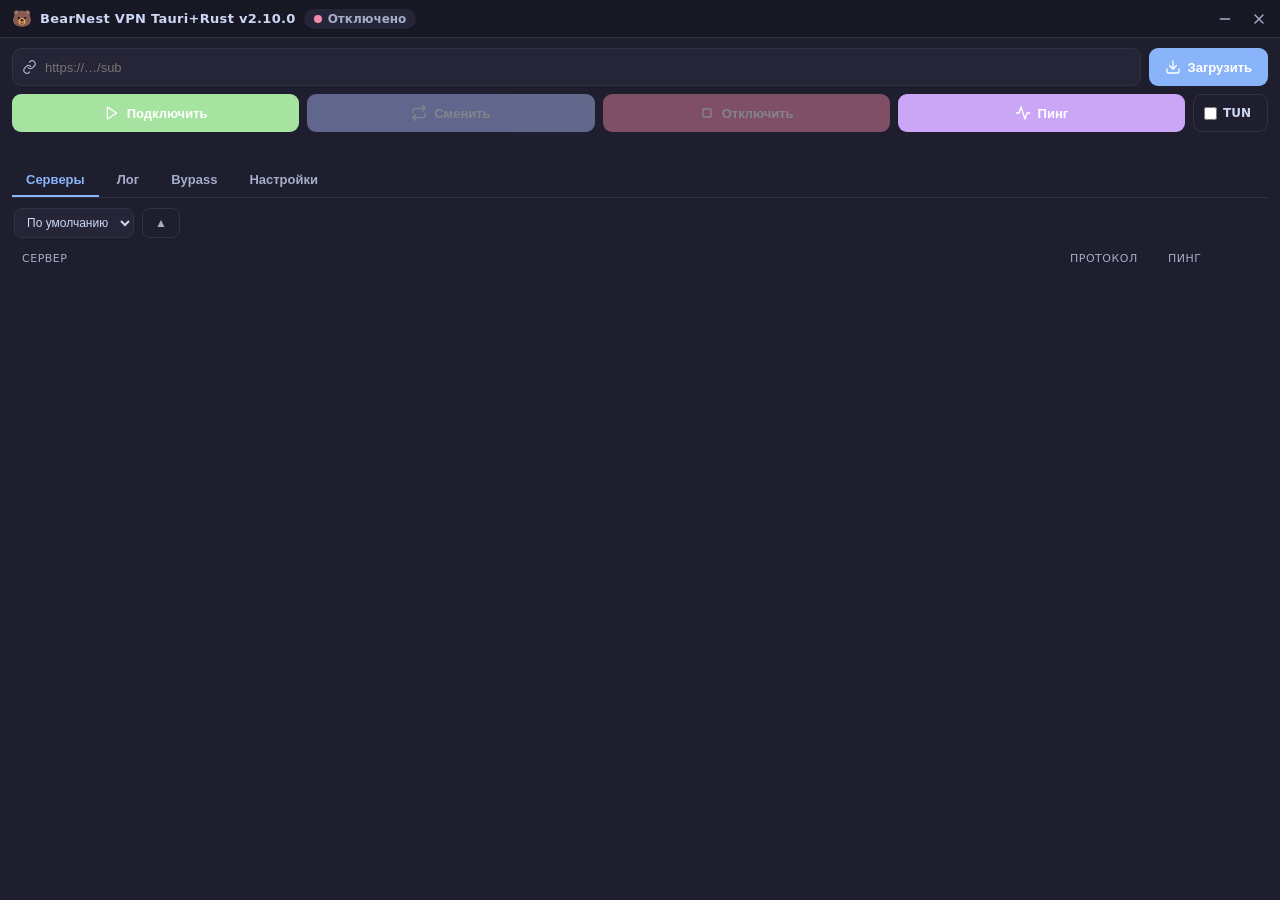
==== src/index.html @ 5aef3ad5 "BearNest VPN Tauri+Rust v2.10.0" ====
<!DOCTYPE html>
<html lang="ru" data-theme="dark">
<head>
  <meta charset="UTF-8" />
  <meta name="viewport" content="width=device-width, initial-scale=1.0" />
  <title>BearNest VPN Tauri+Rust v2.10.0</title>
  <link rel="stylesheet" href="styles.css" />
</head>
<body>
  <!-- ══ КАСТОМНЫЙ ТИТЛБАР (drag-region + иконки min/close) ══ -->
  <header class="titlebar" data-tauri-drag-region>
    <div class="tb-left" data-tauri-drag-region>
      <span class="tb-logo">🐻</span>
      <span class="tb-title" data-tauri-drag-region>BearNest VPN Tauri+Rust v2.10.0</span>
      <span id="statusPill" class="status-pill off" data-tip-i18n="TipCheckConn" style="cursor:pointer">
        <span class="dot"></span><span id="statusText">Отключено</span>
      </span>
    </div>
    <div class="tb-right">
      <span id="timerText" class="tb-timer"></span>
      <button id="btnMin" class="tb-btn" title="Свернуть">
        <svg viewBox="0 0 24 24"><line x1="5" y1="12" x2="19" y2="12"/></svg>
      </button>
      <button id="btnClose" class="tb-btn tb-close" title="Закрыть">
        <svg viewBox="0 0 24 24"><line x1="6" y1="6" x2="18" y2="18"/><line x1="18" y1="6" x2="6" y2="18"/></svg>
      </button>
    </div>
  </header>

  <main class="app">
    <!-- ══ ПАНЕЛЬ ПОДПИСКИ ══ -->
    <section id="subPanel" class="card sub-card" hidden>
      <div class="sub-row">
        <span id="subTitle" class="sub-title">AID VPN</span>
        <span id="subTraffic" class="sub-traffic">↑↓ —</span>
      </div>
      <div id="subExpire" class="sub-expire">—</div>
    </section>

    <!-- ══ URL + LOAD ══ -->
    <section class="url-row">
      <div class="input-wrap">
        <svg class="in-ico" viewBox="0 0 24 24"><path d="M10 13a5 5 0 0 0 7 0l3-3a5 5 0 0 0-7-7l-1 1"/><path d="M14 11a5 5 0 0 0-7 0l-3 3a5 5 0 0 0 7 7l1-1"/></svg>
        <input id="subUrl" type="text" spellcheck="false" placeholder="https://…/sub" />
      </div>
      <button id="btnLoad" class="btn btn-accent" data-tip-i18n="TipLoad">
        <svg viewBox="0 0 24 24"><path d="M21 15v4a2 2 0 0 1-2 2H5a2 2 0 0 1-2-2v-4"/><polyline points="7 10 12 15 17 10"/><line x1="12" y1="15" x2="12" y2="3"/></svg>
        <span data-i18n="BtnLoad">Загрузить</span>
      </button>
    </section>

    <!-- ══ КНОПКИ ДЕЙСТВИЙ (иконки) ══ -->
    <section class="actions">
      <button id="btnConnect" class="btn btn-connect" data-tip-i18n="TipConnect">
        <svg viewBox="0 0 24 24"><polygon points="5 3 19 12 5 21 5 3"/></svg>
        <span data-i18n="BtnConnect">Подключить</span>
      </button>
      <button id="btnSwitch" class="btn btn-switch" data-tip-i18n="TipSwitch" disabled>
        <svg viewBox="0 0 24 24"><polyline points="17 1 21 5 17 9"/><path d="M3 11V9a4 4 0 0 1 4-4h14"/><polyline points="7 23 3 19 7 15"/><path d="M21 13v2a4 4 0 0 1-4 4H3"/></svg>
        <span data-i18n="BtnSwitch">Сменить</span>
      </button>
      <button id="btnDisconnect" class="btn btn-stop" data-tip-i18n="TipDisconnect" disabled>
        <svg viewBox="0 0 24 24"><rect x="6" y="6" width="12" height="12" rx="1"/></svg>
        <span data-i18n="BtnDisconnect">Отключить</span>
      </button>
      <button id="btnPing" class="btn btn-ping" data-tip-i18n="TipPing">
        <svg viewBox="0 0 24 24"><path d="M22 12h-4l-3 9L9 3l-3 9H2"/></svg>
        <span data-i18n="BtnPing">Пинг</span>
      </button>
      <label class="tun-toggle" data-tip-i18n="TipTun">
        <input id="chkTun" type="checkbox" />
        <span>TUN</span>
        <span id="tunStatus" class="tun-status"></span>
      </label>
    </section>

    <div id="selectedServer" class="selected"></div>

    <!-- ══ ВКЛАДКИ ══ -->
    <nav class="tabs">
      <button class="tab active" data-tab="servers"><span data-i18n="TabServers">Серверы</span></button>
      <button class="tab" data-tab="log"><span data-i18n="TabLog">Лог</span></button>
      <button class="tab" data-tab="bypass"><span data-i18n="TabBypass">Bypass</span></button>
      <button class="tab" data-tab="settings"><span data-i18n="TabSettings">Настройки</span></button>
    </nav>

    <!-- Серверы -->
    <section class="panel active" data-panel="servers">
      <div class="server-toolbar">
        <select id="sortSelect" class="mini-select">
          <option value="default" data-i18n="SortDefault">По умолчанию</option>
          <option value="name" data-i18n="SortName">Имя</option>
          <option value="proto" data-i18n="SortProto">Протокол</option>
          <option value="ping" data-i18n="SortPing">Пинг</option>
        </select>
        <button id="sortDirBtn" class="btn btn-ghost btn-sm" data-tip-i18n="TipSortDir">▲</button>
      </div>
      <div class="server-head">
        <span class="col" data-sort="name"><span data-i18n="ColServer">Сервер</span><i class="ar"></i></span>
        <span class="col" data-sort="proto"><span data-i18n="ColProtocol">Протокол</span><i class="ar"></i></span>
        <span class="col" data-sort="ping"><span data-i18n="ColPing">Пинг</span><i class="ar"></i></span>
      </div>
      <ul id="serverList" class="server-list"></ul>
    </section>

    <!-- Лог -->
    <section class="panel" data-panel="log">
      <div class="log-toolbar">
        <select id="logFilter" class="mini-select">
          <option value="all" data-i18n="FilterAll">Всё</option>
          <option value="bearnest">BearNest</option>
          <option value="error">Ошибки</option>
        </select>
        <button id="btnPauseLog" class="btn btn-ghost btn-sm">
          <svg viewBox="0 0 24 24"><rect x="6" y="4" width="4" height="16"/><rect x="14" y="4" width="4" height="16"/></svg>
          <span data-i18n="BtnPause">Пауза</span>
        </button>
        <button id="btnClearLog" class="btn btn-ghost btn-sm">
          <svg viewBox="0 0 24 24"><polyline points="3 6 5 6 21 6"/><path d="M19 6v14a2 2 0 0 1-2 2H7a2 2 0 0 1-2-2V6m3 0V4a2 2 0 0 1 2-2h4a2 2 0 0 1 2 2v2"/></svg>
          <span data-i18n="BtnClear">Очистить</span>
        </button>
      </div>
      <div id="logBox" class="log-box"></div>
    </section>

    <!-- Bypass -->
    <section class="panel" data-panel="bypass">
      <div class="quick-add">
        <input id="quickDomain" type="text" spellcheck="false" placeholder="google.com" />
        <button id="btnAddDomain" class="btn btn-sm btn-accent"><span data-i18n="BtnAdd">Добавить</span></button>
      </div>
      <label class="chk-line">
        <input id="chkBypassLan" type="checkbox" checked />
        <span data-i18n="BypassLan">Локальную сеть — напрямую</span>
      </label>
      <div class="field">
        <label data-i18n="BypassDomains">Домены напрямую (по одному на строку)</label>
        <textarea id="bypassDomains" spellcheck="false" rows="5"></textarea>
      </div>
      <div class="field">
        <label data-i18n="BypassIPs">IP / CIDR напрямую</label>
        <textarea id="bypassIPs" spellcheck="false" rows="3"></textarea>
      </div>
      <div class="bypass-actions">
        <button id="btnSaveBypass" class="btn btn-accent"><span data-i18n="BtnSaveRules">Сохранить правила</span></button>
        <span id="splitStatus" class="split-status"></span>
      </div>
    </section>

    <!-- Настройки -->
    <section class="panel" data-panel="settings">
      <div class="setting-row">
        <label data-i18n="Theme">Тема</label>
        <div class="row-controls">
          <select id="themeSelect" class="mini-select">
            <option value="dark">🌙 Dark</option>
            <option value="light">☀️ Light</option>
            <option value="nord">🏔️ Nord</option>
            <option value="bear">🐻 Bear</option>
          </select>
          <button id="btnThemeEdit" class="btn btn-ghost btn-sm">
            <svg viewBox="0 0 24 24"><path d="M12 20h9"/><path d="M16.5 3.5a2.1 2.1 0 0 1 3 3L7 19l-4 1 1-4Z"/></svg>
            <span data-i18n="ThemeEdit">Редактор</span>
          </button>
          <button id="btnImportTheme" class="btn btn-ghost btn-sm icon-btn" data-tip-i18n="TipImportTheme">
            <svg viewBox="0 0 24 24"><path d="M21 15v4a2 2 0 0 1-2 2H5a2 2 0 0 1-2-2v-4"/><polyline points="7 10 12 15 17 10"/><line x1="12" y1="15" x2="12" y2="3"/></svg>
          </button>
          <button id="btnExportTheme" class="btn btn-ghost btn-sm icon-btn" data-tip-i18n="TipExportTheme">
            <svg viewBox="0 0 24 24"><path d="M21 15v4a2 2 0 0 1-2 2H5a2 2 0 0 1-2-2v-4"/><polyline points="17 8 12 3 7 8"/><line x1="12" y1="3" x2="12" y2="15"/></svg>
          </button>
          <button id="btnDelTheme" class="btn btn-ghost btn-sm icon-btn danger" data-tip-i18n="TipDelTheme" hidden>
            <svg viewBox="0 0 24 24"><polyline points="3 6 5 6 21 6"/><path d="M19 6v14a2 2 0 0 1-2 2H7a2 2 0 0 1-2-2V6m3 0V4a2 2 0 0 1 2-2h4a2 2 0 0 1 2 2v2"/></svg>
          </button>
        </div>
      </div>
      <div class="setting-row">
        <label data-i18n="Language">Язык</label>
        <select id="langSelect" class="mini-select">
          <option value="ru">🇷🇺 RU</option>
          <option value="en">🇬🇧 EN</option>
        </select>
      </div>
      <div class="setting-row">
        <label data-i18n="AutoConnect">Автоподключение при старте</label>
        <input id="chkAutoConnect" type="checkbox" />
      </div>
      <div class="setting-row">
        <label data-i18n="AutoSwitchFail">Автопереключение при сбое</label>
        <input id="chkAutoSwitchFail" type="checkbox" />
      </div>
      <div class="setting-row">
        <label data-i18n="BackupSettings">Настройки клиента</label>
        <div class="row-controls">
          <button id="btnImportSettings" class="btn btn-ghost btn-sm" data-tip-i18n="TipImportSettings">
            <svg viewBox="0 0 24 24"><path d="M21 15v4a2 2 0 0 1-2 2H5a2 2 0 0 1-2-2v-4"/><polyline points="7 10 12 15 17 10"/><line x1="12" y1="15" x2="12" y2="3"/></svg>
            <span data-i18n="BtnImport">Импорт</span>
          </button>
          <button id="btnExportSettings" class="btn btn-ghost btn-sm" data-tip-i18n="TipExportSettings">
            <svg viewBox="0 0 24 24"><path d="M21 15v4a2 2 0 0 1-2 2H5a2 2 0 0 1-2-2v-4"/><polyline points="17 8 12 3 7 8"/><line x1="12" y1="3" x2="12" y2="15"/></svg>
            <span data-i18n="BtnExport">Экспорт</span>
          </button>
        </div>
      </div>
      <div class="about" id="about">BearNest • Rust + Tauri</div>
    </section>
  </main>


  <!-- ══ ТОСТ ══ -->
  <div id="toast" class="toast">
    <span id="toastIcon">✅</span><span id="toastText"></span>
  </div>

  <script src="themes.js"></script>
  <script src="i18n.js"></script>
  <script src="main.js"></script>
</body>
</html>
---- src/styles.css ----
/* ============================================================================
   styles.css — компактная тема BearNest. Всё на CSS-переменных, смена темы =
   переключение data-theme на <html>. Четыре темы: dark(Catppuccin), light,
   nord, bear — соответствуют вашим Themes/*.xaml.
   ============================================================================ */

/* ── Тёмная (Catppuccin Mocha) — по умолчанию ── */
:root, [data-theme="dark"] {
  --bg:        #1e1e2e;
  --bg-2:      #181825;
  --card:      #252537;
  --card-2:    #2a2a3c;
  --text:      #cdd6f4;
  --text-dim:  #a6adc8;
  --border:    #313244;
  --accent:    #89b4fa;
  --accent-2:  #b4befe;
  --green:     #a6e3a1;
  --red:       #f38ba8;
  --yellow:    #f9e2af;
  --orange:    #fab387;
  --mauve:     #cba6f7;
  --shadow:    rgba(0,0,0,.35);
  --btn-text:  #ffffff;
}
[data-theme="light"] {
  --bg:        #eff1f5;
  --bg-2:      #e6e9ef;
  --card:      #ffffff;
  --card-2:    #f2f4f8;
  --text:      #4c4f69;
  --text-dim:  #6c6f85;
  --border:    #ccd0da;
  --accent:    #1e66f5;
  --accent-2:  #7287fd;
  --green:     #40a02b;
  --red:       #d20f39;
  --yellow:    #df8e1d;
  --orange:    #fe640b;
  --mauve:     #8839ef;
  --shadow:    rgba(0,0,0,.12);
  --btn-text:  #ffffff;
}
[data-theme="nord"] {
  --bg:        #2e3440;
  --bg-2:      #272c36;
  --card:      #3b4252;
  --card-2:    #434c5e;
  --text:      #eceff4;
  --text-dim:  #d8dee9;
  --border:    #434c5e;
  --accent:    #88c0d0;
  --accent-2:  #81a1c1;
  --green:     #a3be8c;
  --red:       #bf616a;
  --yellow:    #ebcb8b;
  --orange:    #d08770;
  --mauve:     #b48ead;
  --shadow:    rgba(0,0,0,.35);
  --btn-text:  #ffffff;
}
[data-theme="bear"] {
  --bg:        #2b2119;
  --bg-2:      #241b14;
  --card:      #3a2c20;
  --card-2:    #443426;
  --text:      #f0e6da;
  --text-dim:  #c9b8a5;
  --border:    #4a3728;
  --accent:    #e0a458;
  --accent-2:  #d98c3f;
  --green:     #a3c586;
  --red:       #e08a7a;
  --yellow:    #e8c07d;
  --orange:    #e0a458;
  --mauve:     #c9a06a;
  --shadow:    rgba(0,0,0,.4);
  --btn-text:  #ffffff;
}


 ::-webkit-scrollbar {
    width: 30px !important; 
    background-color: #c1a5ef00 !important; 
}
 ::-webkit-scrollbar-thumb {
    user-select: none !important; 
    cursor: context-menu !important;
    background-color: #c1a5ef  !important; 
    border-radius: 15px !important;
    border: 3px solid #4f3e6a ;
    height: 125px !important;
}

 ::-webkit-scrollbar-thumb:hover { 
    background-color: #29795c !important;
    border: 3px solid #42cd96 ;
 }

 ::-webkit-scrollbar-track {
    background: #22c2c200  !important;
    border-radius: 18px !important;
}
 ::-webkit-scrollbar-corner {
    background: transparent !important;
}

* { box-sizing: border-box; margin: 0; padding: 0; }

html, body {
  height: 100%;
  background: var(--bg);
  color: var(--text);
  font-family: "Segoe UI", system-ui, -apple-system, sans-serif;
  font-size: 13px;
  user-select: none;
  overflow: hidden;
}

svg { width: 16px; height: 16px; fill: none; stroke: currentColor; stroke-width: 2; stroke-linecap: round; stroke-linejoin: round; }

/* ── Титлбар ── */
.titlebar {
  height: 38px;
  display: flex; align-items: center; justify-content: space-between;
  background: var(--bg-2);
  border-bottom: 1px solid var(--border);
  padding: 0 6px 0 12px;
}
.tb-left { display: flex; align-items: center; gap: 8px; flex: 1; height: 100%; }
.tb-logo { font-size: 16px; }
.tb-title { font-weight: 600; letter-spacing: .3px; }
.tb-right { display: flex; align-items: center; gap: 4px; }
.tb-timer { color: var(--text-dim); font-variant-numeric: tabular-nums; font-size: 12px; margin-right: 6px; }
.tb-btn {
  width: 30px; height: 26px; display: grid; place-items: center;
  background: transparent; border: none; color: var(--text-dim);
  border-radius: 6px; cursor: pointer;
}
.tb-btn:hover { background: var(--card); color: var(--text); }
.tb-close:hover { background: var(--red); color: #fff; }

.status-pill {
  display: inline-flex; align-items: center; gap: 6px;
  padding: 3px 10px; border-radius: 999px; font-size: 12px; font-weight: 600;
  background: var(--card);
}
.status-pill .dot { width: 8px; height: 8px; border-radius: 50%; background: var(--red); }
.status-pill.on  { color: var(--green); }
.status-pill.on .dot { background: var(--green); box-shadow: 0 0 8px var(--green); }
.status-pill.off { color: var(--text-dim); }

/* ── Основная область ── */
.app { padding: 10px 12px; height: calc(100% - 38px); display: flex; flex-direction: column; gap: 8px; overflow: hidden; }

.card { background: var(--card); border: 1px solid var(--border); border-radius: 10px; padding: 8px 12px; }
.sub-card .sub-row { display: flex; justify-content: space-between; align-items: center; }
.sub-title { font-weight: 600; }
.sub-traffic { color: var(--accent); font-variant-numeric: tabular-nums; font-size: 12px; }
.sub-expire { color: var(--text-dim); font-size: 12px; margin-top: 2px; }

/* ── URL row ── */
.url-row { display: flex; gap: 8px; }
.input-wrap { position: relative; flex: 1; }
.in-ico { position: absolute; left: 10px; top: 50%; transform: translateY(-50%); color: var(--text-dim); width: 15px; height: 15px; }
.input-wrap input {
  width: 100%; height: 38px; padding: 0 12px 0 32px;
  background: var(--card); border: 1px solid var(--border); border-radius: 9px;
  color: var(--text); font-size: 13px; user-select: text;
}
.input-wrap input:focus { outline: none; border-color: var(--accent); }

/* ── Кнопки ── */
.btn {
  display: inline-flex; align-items: center; justify-content: center; gap: 7px;
  height: 38px; padding: 0 16px; border: none; border-radius: 9px;
  background: var(--card); color: var(--text); cursor: pointer;
  font-size: 13px; font-weight: 600; white-space: nowrap;
  transition: filter .12s, transform .04s;
}
.btn:hover:not(:disabled) { filter: brightness(1.12); }
.btn:active:not(:disabled) { transform: translateY(1px); }
.btn:disabled { opacity: .45; cursor: default; }
.btn-sm { height: 30px; padding: 0 12px; font-size: 12px; border-radius: 8px; }
.btn-accent  { background: var(--accent); color: var(--btn-text); }
.btn-connect { background: var(--green);  color: var(--btn-text); }
.btn-switch  { background: var(--accent-2); color: var(--btn-text); }
.btn-stop    { background: var(--red);    color: var(--btn-text); }
.btn-ping    { background: var(--mauve);  color: var(--btn-text); }
.btn-ghost   { background: transparent; border: 1px solid var(--border); color: var(--text-dim); }
.btn-ghost.paused { border-color: var(--yellow); color: var(--yellow); }

.actions { display: flex; gap: 8px; align-items: center; flex-wrap: wrap; }
.actions .btn { flex: 1; min-width: 92px; }
.tun-toggle {
  display: inline-flex; align-items: center; gap: 6px; cursor: pointer;
  padding: 0 10px; height: 38px; border: 1px solid var(--border); border-radius: 9px;
  font-weight: 600; font-size: 12px;
}
.tun-toggle input { accent-color: var(--accent); }
.tun-status { color: var(--green); font-size: 11px; }

.selected { color: var(--accent); font-size: 12px; min-height: 16px; padding-left: 2px; }

/* ── Вкладки ── */
.tabs { display: flex; gap: 4px; border-bottom: 1px solid var(--border); }
.tab {
  background: transparent; border: none; color: var(--text-dim);
  padding: 8px 14px; cursor: pointer; font-size: 13px; font-weight: 600;
  border-bottom: 2px solid transparent;
}
.tab:hover { color: var(--text); }
.tab.active { color: var(--accent); border-bottom-color: var(--accent); }

.panel { display: none; flex: 1; min-height: 0; overflow: auto; }
.panel.active { display: block; }
/* Лог: панель — flex-колонка на всю высоту; тулбар закреплён, скроллится ТОЛЬКО лог */
.panel[data-panel="log"].active { display: flex; flex-direction: column; overflow: hidden; }
.panel[data-panel="log"] .log-toolbar { flex: 0 0 auto; }

/* ── Серверы ── */
.server-head {
  display: grid; grid-template-columns: 1fr 90px 90px; gap: 8px;
  padding: 6px 10px; color: var(--text-dim); font-size: 11px; text-transform: uppercase; letter-spacing: .5px;
}
.server-list { list-style: none; }
.server-item {
  display: grid; grid-template-columns: 1fr 90px 90px; gap: 8px; align-items: center;
  padding: 9px 10px; border-radius: 8px; cursor: pointer; border: 1px solid transparent;
}
.server-item:hover { background: var(--card); }
.server-item.selected { background: var(--card); border-color: var(--accent); }
.server-item.connected { background: var(--card); border-color: var(--accent); }
.server-item.connected .s-name { font-weight: 700; color: var(--text); }
.s-flag {
  display: inline-block; width: 20px; height: 15px; margin-right: 8px;
  vertical-align: middle; border-radius: 2px; overflow: hidden; box-shadow: 0 0 0 1px var(--border);
}
.s-flag svg { width: 100%; height: 100%; display: block; }
.s-badge {
  display: inline-block; min-width: 20px; height: 15px; line-height: 15px; text-align: center;
  margin-right: 8px; padding: 0 3px; font-size: 9px; font-weight: 700; border-radius: 3px;
  background: var(--card-2); color: var(--text-dim); vertical-align: middle;
}
.s-dot {
  display: inline-block; width: 9px; height: 9px; border-radius: 50%;
  margin-right: 8px; vertical-align: middle; box-sizing: border-box;
  background: transparent; border: 2px solid transparent;
}
.server-item.selected .s-dot { border-color: var(--accent); }              /* выбран — кольцо */
.server-item.connected .s-dot { background: var(--green); border-color: var(--green); box-shadow: 0 0 8px var(--green); } /* подключён — 🟢 */
.server-item .s-name { overflow: hidden; text-overflow: ellipsis; white-space: nowrap; }
.server-item .s-proto { color: var(--text-dim); font-size: 12px; }
.server-item .s-ping { font-variant-numeric: tabular-nums; font-size: 12px; }

/* ── Лог ── */
.log-toolbar { display: flex; gap: 8px; align-items: center; padding: 4px 0 8px; }
.mini-select {
  height: 30px; background: var(--card); color: var(--text);
  border: 1px solid var(--border); border-radius: 8px; padding: 0 8px; font-size: 12px;
}
.log-box {
  background: var(--bg-2); border: 1px solid var(--border); border-radius: 9px;
  padding: 8px 10px; font-family: "Cascadia Code", Consolas, monospace; font-size: 11.5px;
  line-height: 1.55; flex: 1 1 auto; min-height: 0; overflow: auto; user-select: text;
}
.log-line { white-space: pre-wrap; word-break: break-all; }
.log-line.err { color: var(--red); }
.log-line.ok  { color: var(--green); }
.log-line.bn  { color: var(--accent); }

/* ── Bypass ── */
.quick-add { display: flex; gap: 8px; margin-bottom: 8px; }
.quick-add input {
  flex: 1; height: 30px; padding: 0 10px; background: var(--card);
  border: 1px solid var(--border); border-radius: 8px; color: var(--text); user-select: text;
}
.chk-line { display: flex; align-items: center; gap: 8px; margin: 6px 0 10px; cursor: pointer; }
.chk-line input, .setting-row input[type=checkbox] { accent-color: var(--accent); width: 16px; height: 16px; }
.field { margin-bottom: 10px; }
.field label { display: block; color: var(--text-dim); font-size: 12px; margin-bottom: 4px; }
textarea {
  width: 100%; background: var(--bg-2); border: 1px solid var(--border); border-radius: 8px;
  color: var(--text); padding: 8px 10px; font-family: "Cascadia Code", Consolas, monospace;
  font-size: 12px; resize: vertical; user-select: text;
}
textarea:focus { outline: none; border-color: var(--accent); }
.bypass-actions { display: flex; gap: 12px; align-items: center; }
.split-status { color: var(--green); font-size: 12px; }

/* ── Настройки ── */
.setting-row { display: flex; justify-content: space-between; align-items: center; padding: 10px 4px; border-bottom: 1px solid var(--border); }
.about { margin-top: 14px; color: var(--text-dim); font-size: 11px; text-align: center; }

/* ── Тост ── */
.toast {
  position: fixed; bottom: 18px; left: 50%; transform: translate(-50%, 30px);
  background: var(--card); border: 1px solid var(--border); border-radius: 12px;
  padding: 10px 16px; display: flex; align-items: center; gap: 10px;
  box-shadow: 0 8px 30px var(--shadow); opacity: 0; pointer-events: none;
  transition: opacity .2s, transform .2s; font-weight: 600; z-index: 100;
}
.toast.show { opacity: 1; transform: translate(-50%, 0); }

/* Скроллбары */
::-webkit-scrollbar {
   width: var(--sb-size, 8px); height: var(--sb-size, 8px); }
::-webkit-scrollbar-thumb {
   background: var(--sb-thumb, var(--border)); border-radius: 8px; }
::-webkit-scrollbar-track { 
  background: transparent; }

/* ── Редактор темы: строки-контролы, цвет-инпут, модалка ── */
.row-controls { display: flex; gap: 8px; align-items: center; flex-wrap: wrap; justify-content: flex-end; }
.color-inp {
  width: 34px; height: 26px; padding: 0; border: 1px solid var(--border);
  border-radius: 6px; background: var(--card); cursor: pointer;
}
.hex-inp {
  width: 92px; height: 28px; background: var(--bg-2); border: 1px solid var(--border);
  border-radius: 6px; color: var(--text); padding: 0 8px; user-select: text;
  font-family: "Cascadia Code", Consolas, monospace; font-size: 12px; text-transform: lowercase;
}
.hex-inp:focus, .color-inp:focus { outline: none; border-color: var(--accent); }

.modal-overlay {
  position: fixed; inset: 0; background: rgba(0,0,0,.45);
  display: flex; align-items: center; justify-content: center; z-index: 200;
}
/* атрибут hidden должен перекрывать display:flex, иначе модалка не закрывается */
.modal-overlay[hidden] { display: none; }
.modal {
  width: 360px; max-width: 92vw; background: var(--card);
  border: 1px solid var(--border); border-radius: 14px;
  box-shadow: 0 20px 60px var(--shadow); overflow: hidden;
}
.modal-head {
  display: flex; align-items: center; justify-content: space-between;
  padding: 12px 14px; border-bottom: 1px solid var(--border); font-weight: 600;
}
.modal-body { padding: 12px 14px; display: flex; flex-direction: column; gap: 10px; max-height: 60vh; overflow: auto; }
.color-row { display: flex; align-items: center; gap: 10px; }
.color-row span { flex: 1; color: var(--text-dim); font-size: 13px; }
.modal-foot { display: flex; align-items: center; gap: 8px; padding: 12px 14px; border-top: 1px solid var(--border); }

/* ── Секция скролла и диалог имени в редакторе тем ── */
.modal-scroll { padding: 4px 14px 12px; border-top: 1px solid var(--border); 
  display: flex; flex-direction: column; gap: 10px; }
.ms-row { display: flex; align-items: center; justify-content: space-between; 
  gap: 10px; }
.ms-row > span { color: var(--text-dim); font-size: 13px; }
.modal-sm { width: 300px; }
.name-inp {
  width: 100%; height: 34px; background: var(--bg-2); border: 1px solid var(--border);
  border-radius: 8px; color: var(--text); padding: 0 10px; font-size: 14px; user-select: text;
}
.name-inp:focus { outline: none; border-color: var(--accent); }

/* ── Плавающая (перетаскиваемая) модалка редактора ── */
.modal-overlay.floating { background: transparent; pointer-events: none; display: block; }
.modal-overlay.floating[hidden] { display: none; } /* hidden должен перекрывать floating */
.modal-overlay.floating .modal { pointer-events: auto; position: absolute; box-shadow: 0 24px 70px var(--shadow); }
.modal-head { cursor: move; user-select: none; }

/* ── Сортировка серверов ── */
.server-toolbar { display: flex; gap: 8px; align-items: center; padding: 2px 2px 8px; }
.server-head .col { cursor: pointer; user-select: none; display: inline-flex; align-items: center; }
.server-head .col:hover { color: var(--text); }
.server-head .col .ar { font-style: normal; color: var(--accent); font-size: 10px; }

/* ── Ховер-превью цвета ── */
.color-preview {
  position: fixed; width: 74px; height: 40px; border-radius: 8px;
  border: 2px solid var(--border); box-shadow: 0 8px 24px var(--shadow);
  z-index: 300; pointer-events: none; display: flex; align-items: flex-end; justify-content: center;
}
.color-preview .cp-hex {
  font-family: "Cascadia Code", Consolas, monospace; font-size: 10px;
  background: rgba(0,0,0,.55); color: #fff; padding: 1px 4px; border-radius: 4px; margin-bottom: 3px;
}
.color-preview[hidden] { display: none; }

/* ── Окно редактора темы (editor.html) ── */
.ed-wrap { display: flex; flex-direction: column; height: calc(100% - 38px); }
.ed-body { flex: 1; overflow: auto; padding: 12px 14px; display: flex; flex-direction: column; gap: 10px; }
.ed-scroll { border-top: 1px solid var(--border); padding-top: 10px; margin-top: 4px; display: flex; flex-direction: column; gap: 10px; }
.ed-foot { display: flex; gap: 8px; align-items: center; padding: 10px 14px; border-top: 1px solid var(--border); }

/* ── Группы в редакторе тем + корзина удаления темы ── */
.grp-title { margin: 12px 2px 2px; color: var(--text-dim); font-size: 10px; letter-spacing: .6px; text-transform: uppercase; }
.grp-title:first-child { margin-top: 0; }
.icon-btn { width: 30px; height: 30px; padding: 0; display: grid; place-items: center; }
.icon-btn.danger:hover { border-color: var(--red); color: var(--red); }

/* Глобальный тултип, который создается в body */
.global-tooltip {
  position: fixed; /* Вырывает из любого overflow */
  z-index: 99999999 !important; /* Всегда выше всех окон и элементов */
  pointer-events: none; /* Чтобы не мешал кликам */
  background: var(--bg-2);
  color: var(--text);
  border: 1px solid var(--border);
  padding: 4px 8px;
  border-radius: 6px;
  font-size: 11px;
  font-weight: 600;
  white-space: nowrap;
  box-shadow: 0 6px 20px var(--shadow);
  opacity: 0;
  transition: opacity 0.15s ease; /* Плавное появление */
}

.global-tooltip.visible {
  opacity: 1;
}

/* ── Мультиподписка: сворачиваемые группы подписок ── */
.sub-head {
  display: grid; grid-template-columns: 18px 1fr auto auto; gap: 8px; align-items: center;
  padding: 8px 10px; margin-top: 6px; border-radius: 8px; cursor: pointer;
  background: var(--card); border: 1px solid var(--border);
  position: sticky; top: 0; z-index: 5;
}
.sub-head:first-child { margin-top: 0; }
.sub-head:hover { border-color: var(--accent); }
.sub-chev { display: inline-flex; color: var(--text-dim); transition: transform .15s; }
.sub-chev svg { width: 14px; height: 14px; }
.sub-head:not(.collapsed) .sub-chev { transform: rotate(90deg); }
.sub-name { font-weight: 700; overflow: hidden; text-overflow: ellipsis; white-space: nowrap; }
.sub-name.busy::after { content: " …"; color: var(--accent); }
.sub-meta { color: var(--text-dim); font-size: 11px; white-space: nowrap; }
.sub-actions { display: inline-flex; gap: 4px; }
.sub-btn {
  width: 26px; height: 26px; padding: 0; display: grid; place-items: center;
  background: transparent; border: 1px solid transparent; border-radius: 6px;
  color: var(--text-dim); cursor: pointer;
}
.sub-btn:hover { border-color: var(--border); color: var(--text); background: var(--card-2); }
.sub-btn.danger:hover { border-color: var(--red); color: var(--red); }
.sub-btn svg { width: 13px; height: 13px; }
.sub-server-item { margin-left: 14px; }
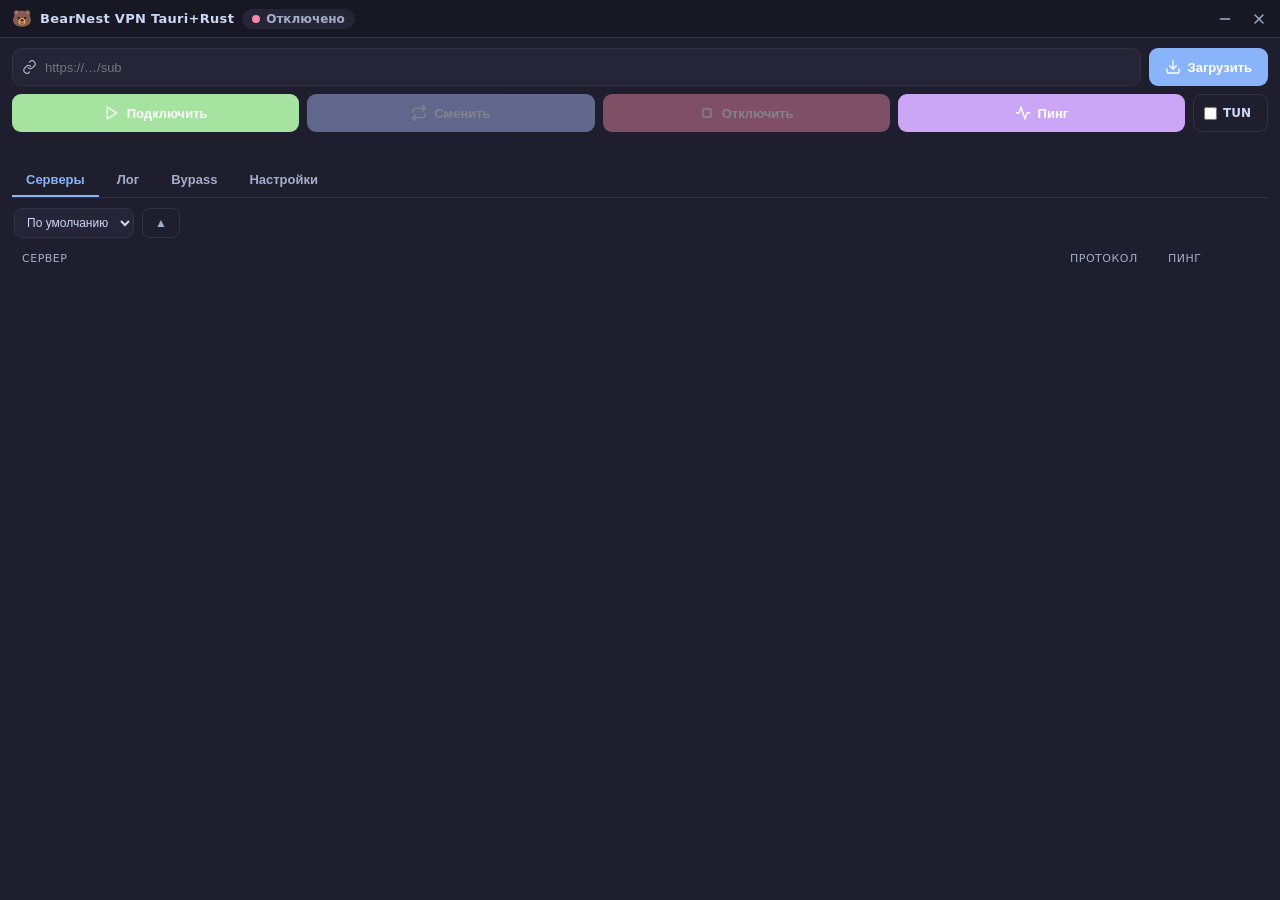
==== commit 4cc9a617: "UI: версия из Cargo.toml, таймстампы в логах, SVG-флаги, build.ps1 с авто-бампом версии" ====
--- a/src/index.html
+++ b/src/index.html
@@ -3,7 +3,7 @@
 <head>
   <meta charset="UTF-8" />
   <meta name="viewport" content="width=device-width, initial-scale=1.0" />
-  <title>BearNest VPN Tauri+Rust v2.10.0</title>
+  <title>BearNest VPN Tauri+Rust</title>
   <link rel="stylesheet" href="styles.css" />
 </head>
 <body>
@@ -11,7 +11,7 @@
   <header class="titlebar" data-tauri-drag-region>
     <div class="tb-left" data-tauri-drag-region>
       <span class="tb-logo">🐻</span>
-      <span class="tb-title" data-tauri-drag-region>BearNest VPN Tauri+Rust v2.10.0</span>
+      <span id="tbTitle" class="tb-title" data-tauri-drag-region>BearNest VPN Tauri+Rust</span>
       <span id="statusPill" class="status-pill off" data-tip-i18n="TipCheckConn" style="cursor:pointer">
         <span class="dot"></span><span id="statusText">Отключено</span>
       </span>
@@ -175,10 +175,16 @@
       </div>
       <div class="setting-row">
         <label data-i18n="Language">Язык</label>
-        <select id="langSelect" class="mini-select">
-          <option value="ru">🇷🇺 RU</option>
-          <option value="en">🇬🇧 EN</option>
-        </select>
+        <div class="lang-switch" role="group" aria-label="Language">
+          <button id="langRu" class="lang-btn" type="button" data-tip="Русский">
+            <span class="lang-flag"><svg viewBox="0 0 640 480"><path fill="#fff" d="M0 0h640v160H0z"/><path fill="#0039a6" d="M0 160h640v160H0z"/><path fill="#d52b1e" d="M0 320h640v160H0z"/></svg></span>
+            <span>RU</span>
+          </button>
+          <button id="langEn" class="lang-btn" type="button" data-tip="English">
+            <span class="lang-flag"><svg viewBox="0 0 640 480"><path fill="#012169" d="M0 0h640v480H0z"/><path fill="#FFF" d="m75 0 244 181L562 0h78v62L400 241l240 178v61h-80L320 301 81 480H0v-60l239-178L0 64V0z"/><path fill="#C8102E" d="m424 281 216 159v40L369 281zm-184 20 6 35L54 480H0zM640 0v3L391 191l2-44L590 0zM0 0l239 176h-60L0 42z"/><path fill="#FFF" d="M241 0v480h160V0zM0 160v160h640V160z"/><path fill="#C8102E" d="M0 193v96h640v-96zM273 0v480h96V0z"/></svg></span>
+            <span>EN</span>
+          </button>
+        </div>
       </div>
       <div class="setting-row">
         <label data-i18n="AutoConnect">Автоподключение при старте</label>
@@ -201,6 +207,13 @@
           </button>
         </div>
       </div>
+    <div class="setting-row">
+    <label data-i18n="LogsLabel">Логи</label>
+    <button id="btnOpenLogs" class="btn btn-ghost btn-sm" data-tip-i18n="TipOpenLogs">
+      <svg viewBox="0 0 24 24"><path d="M22 19a2 2 0 0 1-2 2H4a2 2 0 0 1-2-2V5a2 2 0 0 1 2-2h5l2 3h9a2 2 0 0 1 2 2z"/></svg>
+      <span data-i18n="BtnOpenLogs">Открыть папку логов</span>
+    </button>
+  </div>
       <div class="about" id="about">BearNest • Rust + Tauri</div>
     </section>
   </main>
--- a/src/styles.css
+++ b/src/styles.css
@@ -265,6 +265,7 @@
   line-height: 1.55; flex: 1 1 auto; min-height: 0; overflow: auto; user-select: text;
 }
 .log-line { white-space: pre-wrap; word-break: break-all; }
+.log-line .log-ts { color: var(--text-dim); opacity: .75; margin-right: 6px; font-variant-numeric: tabular-nums; }
 .log-line.err { color: var(--red); }
 .log-line.ok  { color: var(--green); }
 .log-line.bn  { color: var(--accent); }
@@ -291,6 +292,20 @@
 /* ── Настройки ── */
 .setting-row { display: flex; justify-content: space-between; align-items: center; padding: 10px 4px; border-bottom: 1px solid var(--border); }
 .about { margin-top: 14px; color: var(--text-dim); font-size: 11px; text-align: center; }
+
+/* ── Переключатель языка: две цветные кнопки с SVG-флагами ── */
+/* (эмодзи-флаги в <option> на Windows рисуются как обычные буквы — поэтому SVG) */
+.lang-switch { display: inline-flex; gap: 8px; }
+.lang-btn {
+  display: inline-flex; align-items: center; gap: 7px; height: 30px; padding: 0 10px;
+  background: var(--card-2); color: var(--text); border: 1px solid var(--border);
+  border-radius: 8px; cursor: pointer; font-size: 12px; font-weight: 700;
+  transition: border-color .12s, filter .12s;
+}
+.lang-btn:hover { border-color: var(--accent); filter: brightness(1.1); }
+.lang-btn.active { border-color: var(--accent); background: var(--accent); color: var(--btn-text); }
+.lang-flag { display: inline-block; width: 20px; height: 15px; border-radius: 2px; overflow: hidden; box-shadow: 0 0 0 1px var(--border); }
+.lang-flag svg { width: 100%; height: 100%; display: block; }
 
 /* ── Тост ── */
 .toast {
@@ -415,14 +430,17 @@
 }
 
 /* ── Мультиподписка: сворачиваемые группы подписок ── */
+/* heads НЕ sticky: несколько «прилипших» заголовков с top:0 перекрывали друг
+   друга при прокрутке (визуальный баг «съезжающих» свёрнутых подписок). */
 .sub-head {
   display: grid; grid-template-columns: 18px 1fr auto auto; gap: 8px; align-items: center;
   padding: 8px 10px; margin-top: 6px; border-radius: 8px; cursor: pointer;
   background: var(--card); border: 1px solid var(--border);
-  position: sticky; top: 0; z-index: 5;
-}
+}
+.sub-head + .sub-head, .sub-head + .sub-server-item { margin-top: 6px; }
 .sub-head:first-child { margin-top: 0; }
 .sub-head:hover { border-color: var(--accent); }
+.sub-head.disabled { opacity: 0.62; }
 .sub-chev { display: inline-flex; color: var(--text-dim); transition: transform .15s; }
 .sub-chev svg { width: 14px; height: 14px; }
 .sub-head:not(.collapsed) .sub-chev { transform: rotate(90deg); }
@@ -436,6 +454,9 @@
   color: var(--text-dim); cursor: pointer;
 }
 .sub-btn:hover { border-color: var(--border); color: var(--text); background: var(--card-2); }
+.sub-btn.on { color: var(--green); }
+.sub-btn.on:hover { border-color: var(--green); color: var(--green); }
 .sub-btn.danger:hover { border-color: var(--red); color: var(--red); }
 .sub-btn svg { width: 13px; height: 13px; }
 .sub-server-item { margin-left: 14px; }
+.sub-server-item.disabled { opacity: 0.45; }
